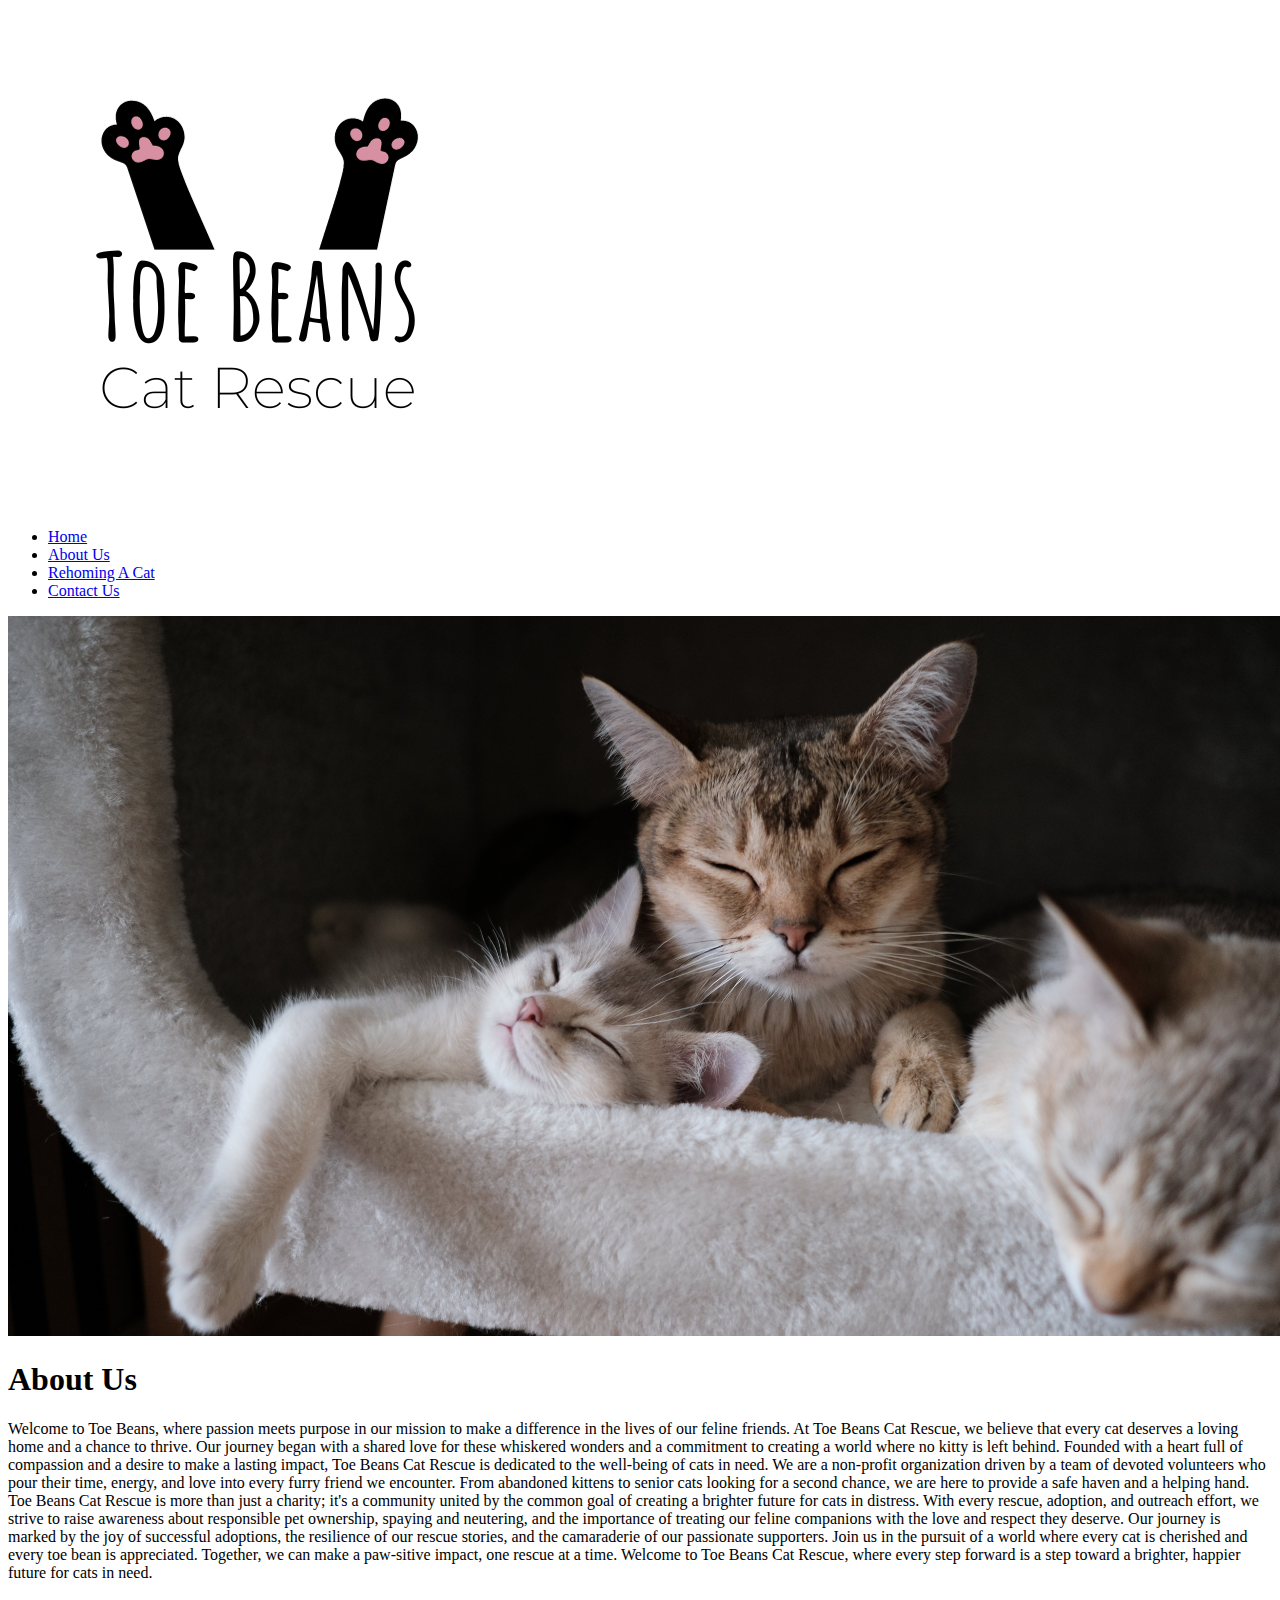
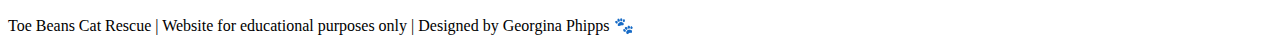
==== about-us.html @ ccee1f03 "commit" ====
<!DOCTYPE html>
<html lang="en">
<head>
    <meta charset="UTF-8">
    <meta name="viewport" content="width=device-width, initial-scale=1.0">
    <link rel="preconnect" href="https://fonts.googleapis.com">
<link rel="preconnect" href="https://fonts.gstatic.com" crossorigin>
<link href="https://fonts.googleapis.com/css2?family=Amatic+SC:wght@700&display=swap" rel="stylesheet">
    <link rel="stylesheet" href="https://cdn.jsdelivr.net/npm/bootstrap@4.5.3/dist/css/bootstrap.min.css" integrity="sha384-TX8t27EcRE3e/ihU7zmQxVncDAy5uIKz4rEkgIXeMed4M0jlfIDPvg6uqKI2xXr2" crossorigin="anonymous">
    <title>About Us | Toe Beans Cat Rescue</title>
</head>
<body>
    <header>
        <nav class="navigation-bar"> 
            <img class="logo" src="assets/images/logo.png" alt="logo">  
                <ul>    
                    <li><a href="index.html">Home</a></li>
                    <li><a href="about-us.html">About Us</a></li>
                    <li><a href="rehoming-a-cat.html">Rehoming A Cat</a></li>
                    <li><a href="contact-us.html">Contact Us</a></li>
                </ul>
        </nav>
    </header>

    <div>
        <img class="hero-image-1" src="assets/images/hero-image-3.png" alt="Three cats sleeping">
    </div>

    <h1>About Us</h1>

    <div class="container-fluid" id="about-us-text">
        Welcome to Toe Beans, where passion meets purpose in our mission to make a difference in the lives of our feline friends. At Toe Beans Cat Rescue, we believe that every cat deserves a loving home and a chance to thrive. Our journey began with a shared love for these whiskered wonders and a commitment to creating a world where no kitty is left behind.

Founded with a heart full of compassion and a desire to make a lasting impact, Toe Beans Cat Rescue is dedicated to the well-being of cats in need. We are a non-profit organization driven by a team of devoted volunteers who pour their time, energy, and love into every furry friend we encounter. From abandoned kittens to senior cats looking for a second chance, we are here to provide a safe haven and a helping hand.

Toe Beans Cat Rescue is more than just a charity; it's a community united by the common goal of creating a brighter future for cats in distress. With every rescue, adoption, and outreach effort, we strive to raise awareness about responsible pet ownership, spaying and neutering, and the importance of treating our feline companions with the love and respect they deserve.

Our journey is marked by the joy of successful adoptions, the resilience of our rescue stories, and the camaraderie of our passionate supporters. Join us in the pursuit of a world where every cat is cherished and every toe bean is appreciated.

Together, we can make a paw-sitive impact, one rescue at a time. Welcome to Toe Beans Cat Rescue, where every step forward is a step toward a brighter, happier future for cats in need.
    </div>
<br>
    <footer>
        <p>
            Toe Beans Cat Rescue | Website for educational purposes only | Designed by Georgina Phipps 🐾
        </p>
    </footer>
</body>
</html>
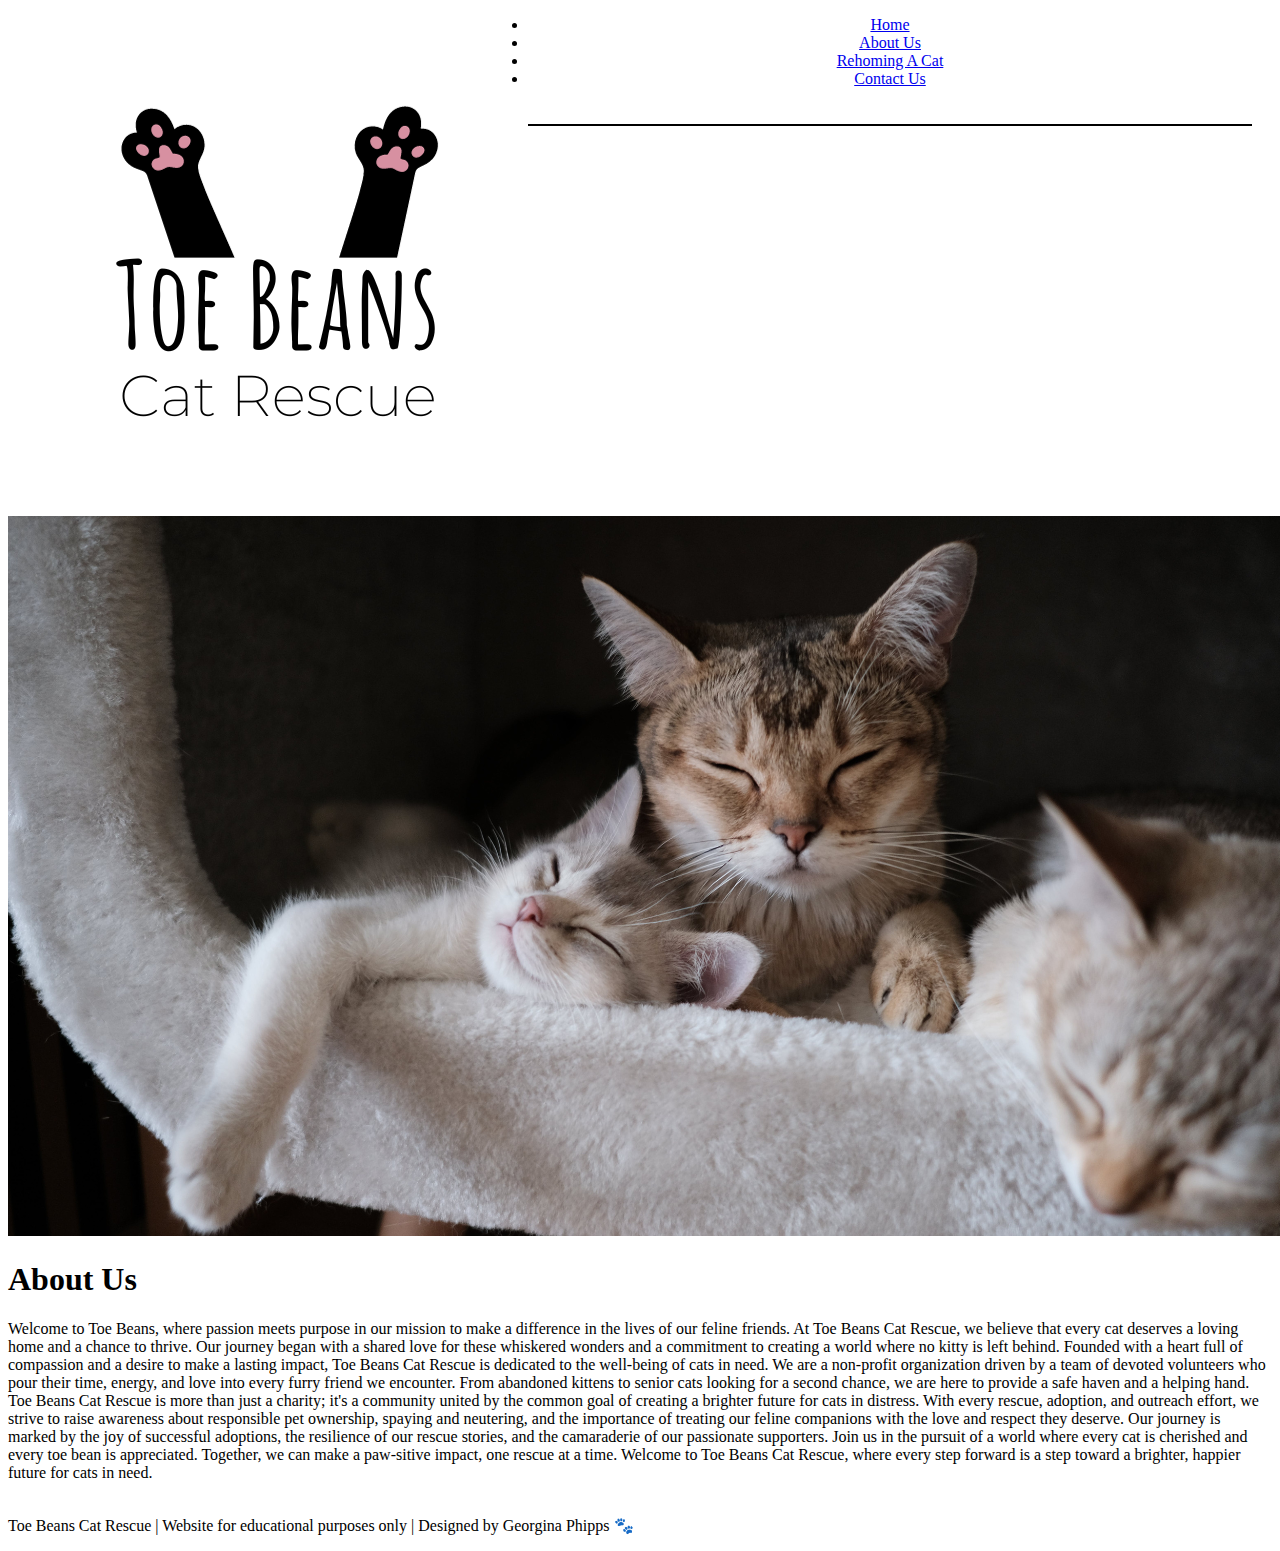
==== commit 1a94d94c: "commit" ====
--- a/about-us.html
+++ b/about-us.html
@@ -3,9 +3,7 @@
 <head>
     <meta charset="UTF-8">
     <meta name="viewport" content="width=device-width, initial-scale=1.0">
-    <link rel="preconnect" href="https://fonts.googleapis.com">
-<link rel="preconnect" href="https://fonts.gstatic.com" crossorigin>
-<link href="https://fonts.googleapis.com/css2?family=Amatic+SC:wght@700&display=swap" rel="stylesheet">
+    <link rel="stylesheet" href="assets/css/style.css">
     <link rel="stylesheet" href="https://cdn.jsdelivr.net/npm/bootstrap@4.5.3/dist/css/bootstrap.min.css" integrity="sha384-TX8t27EcRE3e/ihU7zmQxVncDAy5uIKz4rEkgIXeMed4M0jlfIDPvg6uqKI2xXr2" crossorigin="anonymous">
     <title>About Us | Toe Beans Cat Rescue</title>
 </head>
--- a/assets/css/style.css
+++ b/assets/css/style.css
@@ -0,0 +1,11 @@
+nav {
+    text-align: center;
+    border-bottom: 2px solid black;
+    margin: 0px 20px 20px 20px;
+    padding-bottom: 20px;
+  }
+
+  nav > img {
+    display: block;
+    float: left;
+  }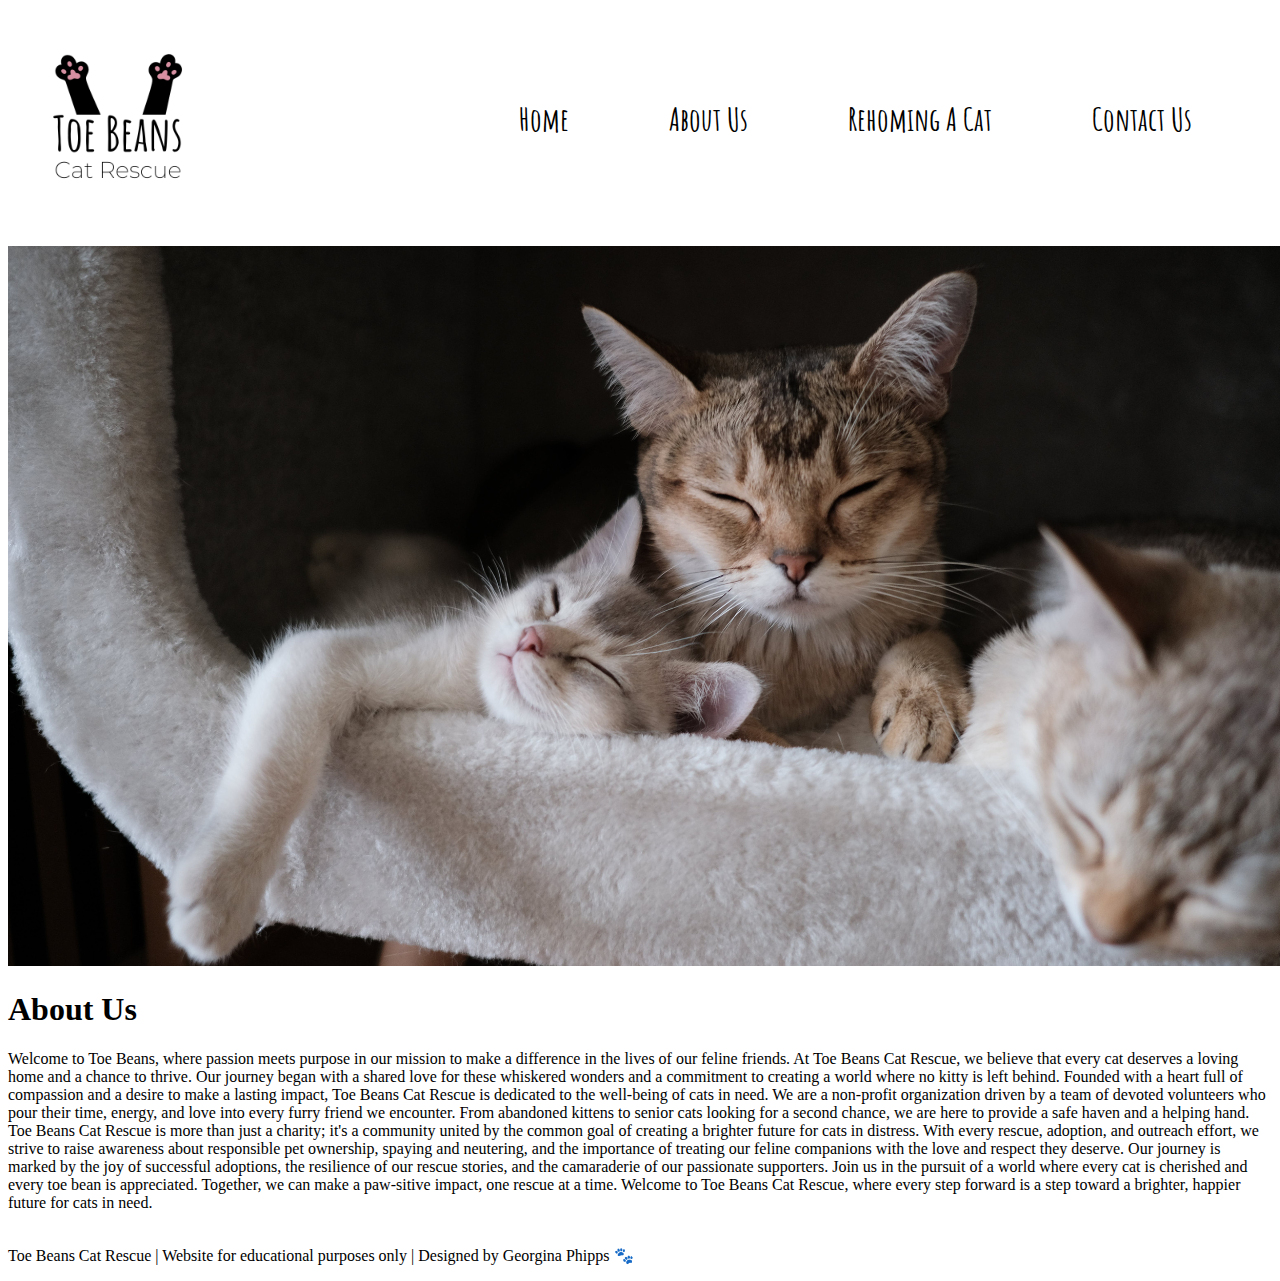
==== commit 8e5564ed: "commit" ====
--- a/about-us.html
+++ b/about-us.html
@@ -3,14 +3,14 @@
 <head>
     <meta charset="UTF-8">
     <meta name="viewport" content="width=device-width, initial-scale=1.0">
-    <link rel="stylesheet" href="assets/css/style.css">
-    <link rel="stylesheet" href="https://cdn.jsdelivr.net/npm/bootstrap@4.5.3/dist/css/bootstrap.min.css" integrity="sha384-TX8t27EcRE3e/ihU7zmQxVncDAy5uIKz4rEkgIXeMed4M0jlfIDPvg6uqKI2xXr2" crossorigin="anonymous">
+    <link rel="stylesheet" href="https://fonts.googleapis.com/css?family=Amatic+SC">
+    <link rel="stylesheet" href="assets/style.css">
     <title>About Us | Toe Beans Cat Rescue</title>
 </head>
 <body>
     <header>
-        <nav class="navigation-bar"> 
-            <img class="logo" src="assets/images/logo.png" alt="logo">  
+        <img class="logo" src="assets/images/logo.png" alt="logo"> 
+        <nav class="navigation-bar">  
                 <ul>    
                     <li><a href="index.html">Home</a></li>
                     <li><a href="about-us.html">About Us</a></li>
@@ -19,7 +19,8 @@
                 </ul>
         </nav>
     </header>
-
+<br>
+    <main>
     <div>
         <img class="hero-image-1" src="assets/images/hero-image-3.png" alt="Three cats sleeping">
     </div>
@@ -37,6 +38,7 @@
 
 Together, we can make a paw-sitive impact, one rescue at a time. Welcome to Toe Beans Cat Rescue, where every step forward is a step toward a brighter, happier future for cats in need.
     </div>
+</main>
 <br>
     <footer>
         <p>
--- a/assets/style.css
+++ b/assets/style.css
@@ -0,0 +1,49 @@
+ header {
+  display: flex;
+  justify-content: space-between;
+  align-items: center;
+  padding: 10px;
+ }
+
+nav {
+    margin: 0px 20px 20px 20px;
+    padding-top: 20px;
+  }
+ 
+ul {
+    list-style-type: none;
+    margin: 0;
+    padding: 0%;
+}
+  
+  li {
+    float: left;
+  }
+
+  a {
+    text-decoration: none;
+    padding: 50px 50px;
+    font-family: "Amatic SC", sans-serif;
+    font-weight: 700;
+    font-size: 24pt;
+    color: black;
+  }
+
+  li a:hover:not(.active) {
+    text-decoration: underline;
+    color: #d790a1;
+  }
+
+  .logo {
+    display: block;
+    float: left;
+    max-height: 200px; 
+  }
+
+  div {
+    display: block;
+  }
+
+  footer {
+  
+  }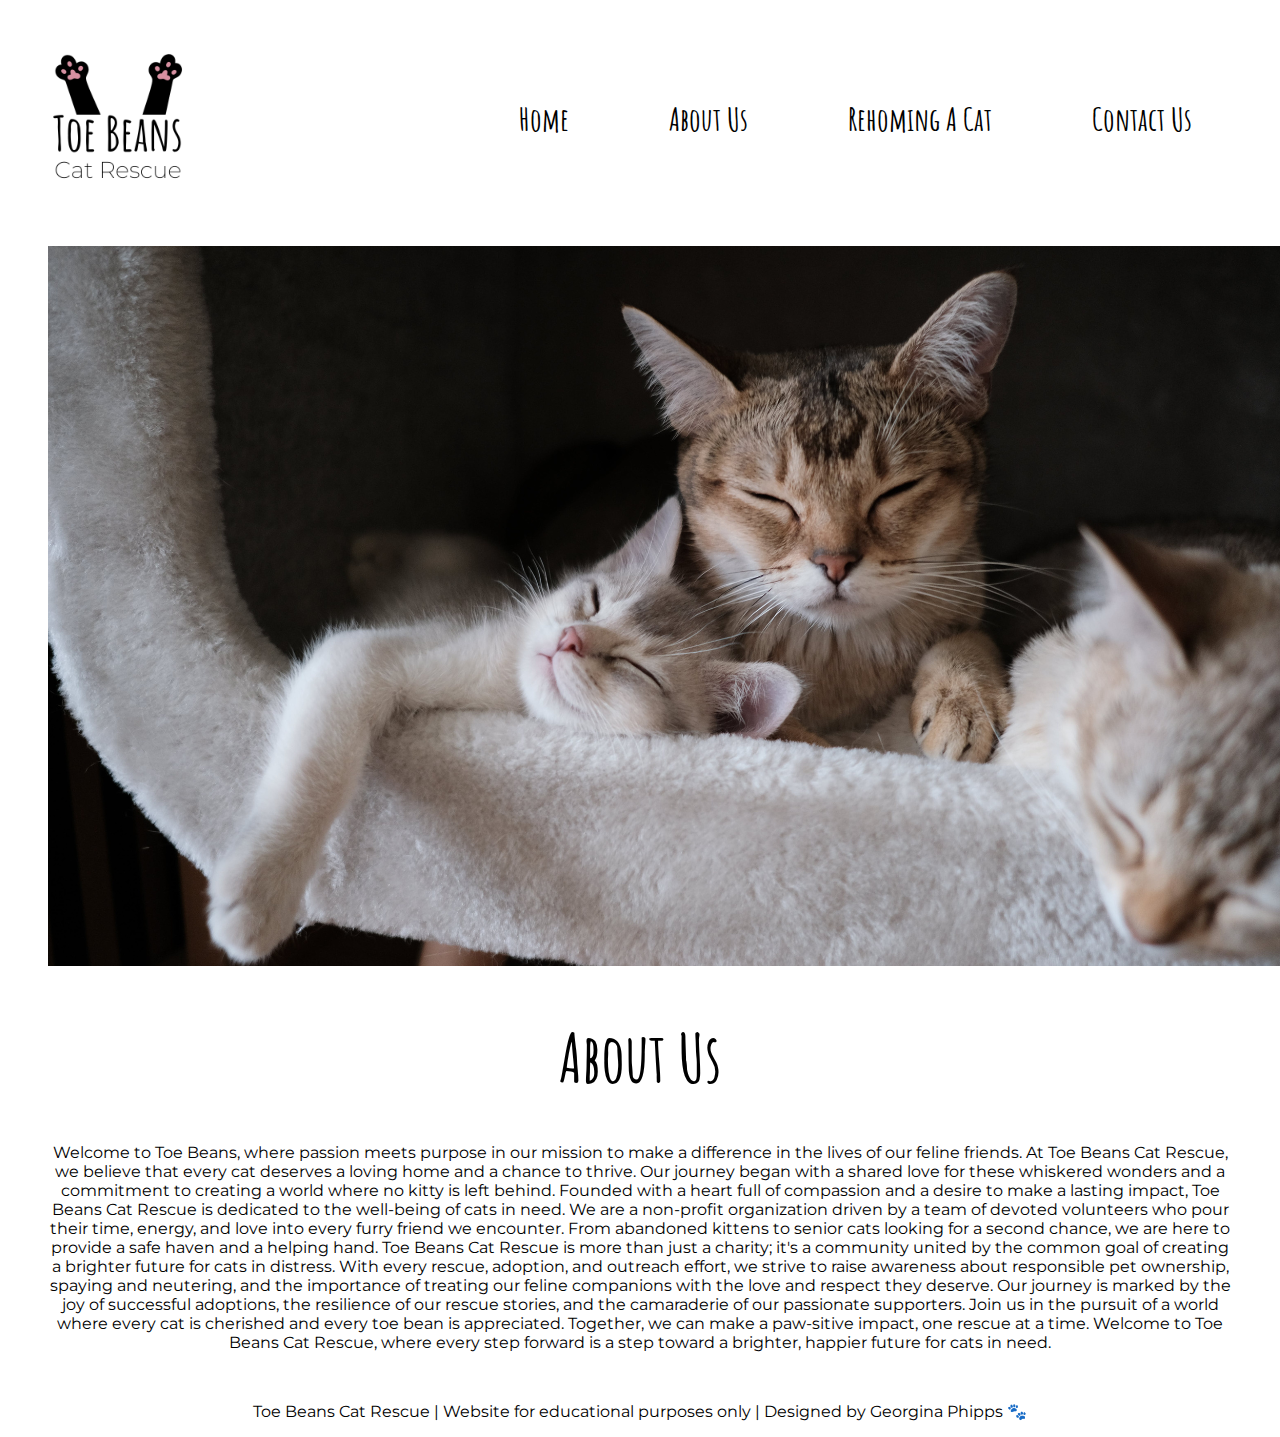
==== commit 61e7f300: "commit added 2nd font and structure tidy up" ====
--- a/about-us.html
+++ b/about-us.html
@@ -4,6 +4,7 @@
     <meta charset="UTF-8">
     <meta name="viewport" content="width=device-width, initial-scale=1.0">
     <link rel="stylesheet" href="https://fonts.googleapis.com/css?family=Amatic+SC">
+    <link href="https://fonts.googleapis.com/css2?family=Montserrat&display=swap" rel="stylesheet">
     <link rel="stylesheet" href="assets/style.css">
     <title>About Us | Toe Beans Cat Rescue</title>
 </head>
@@ -27,16 +28,18 @@
 
     <h1>About Us</h1>
 
-    <div class="container-fluid" id="about-us-text">
-        Welcome to Toe Beans, where passion meets purpose in our mission to make a difference in the lives of our feline friends. At Toe Beans Cat Rescue, we believe that every cat deserves a loving home and a chance to thrive. Our journey began with a shared love for these whiskered wonders and a commitment to creating a world where no kitty is left behind.
+    <div>
+        <p>
+            Welcome to Toe Beans, where passion meets purpose in our mission to make a difference in the lives of our feline friends. At Toe Beans Cat Rescue, we believe that every cat deserves a loving home and a chance to thrive. Our journey began with a shared love for these whiskered wonders and a commitment to creating a world where no kitty is left behind.
 
-Founded with a heart full of compassion and a desire to make a lasting impact, Toe Beans Cat Rescue is dedicated to the well-being of cats in need. We are a non-profit organization driven by a team of devoted volunteers who pour their time, energy, and love into every furry friend we encounter. From abandoned kittens to senior cats looking for a second chance, we are here to provide a safe haven and a helping hand.
-
-Toe Beans Cat Rescue is more than just a charity; it's a community united by the common goal of creating a brighter future for cats in distress. With every rescue, adoption, and outreach effort, we strive to raise awareness about responsible pet ownership, spaying and neutering, and the importance of treating our feline companions with the love and respect they deserve.
-
-Our journey is marked by the joy of successful adoptions, the resilience of our rescue stories, and the camaraderie of our passionate supporters. Join us in the pursuit of a world where every cat is cherished and every toe bean is appreciated.
-
-Together, we can make a paw-sitive impact, one rescue at a time. Welcome to Toe Beans Cat Rescue, where every step forward is a step toward a brighter, happier future for cats in need.
+            Founded with a heart full of compassion and a desire to make a lasting impact, Toe Beans Cat Rescue is dedicated to the well-being of cats in need. We are a non-profit organization driven by a team of devoted volunteers who pour their time, energy, and love into every furry friend we encounter. From abandoned kittens to senior cats looking for a second chance, we are here to provide a safe haven and a helping hand.
+            
+            Toe Beans Cat Rescue is more than just a charity; it's a community united by the common goal of creating a brighter future for cats in distress. With every rescue, adoption, and outreach effort, we strive to raise awareness about responsible pet ownership, spaying and neutering, and the importance of treating our feline companions with the love and respect they deserve.
+            
+            Our journey is marked by the joy of successful adoptions, the resilience of our rescue stories, and the camaraderie of our passionate supporters. Join us in the pursuit of a world where every cat is cherished and every toe bean is appreciated.
+            
+            Together, we can make a paw-sitive impact, one rescue at a time. Welcome to Toe Beans Cat Rescue, where every step forward is a step toward a brighter, happier future for cats in need.
+        </p>
     </div>
 </main>
 <br>
--- a/assets/style.css
+++ b/assets/style.css
@@ -42,8 +42,26 @@
 
   div {
     display: block;
+    padding: 0px 40px 0px 40px;
+    text-align: center;
   }
 
-  footer {
-  
+  h1 {
+    font-family: "Amatic SC", sans-serif;
+    font-weight: bold;
+    text-align: center;
+    font-size: 50pt;
+  }
+
+  p {
+    font-family: "Montserrat", sans-serif;
+  }
+
+  form {
+    font-family: "Montserrat", sans-serif;
+    font-weight: bold;
+  }
+
+  footer > p {
+    text-align: center;
   }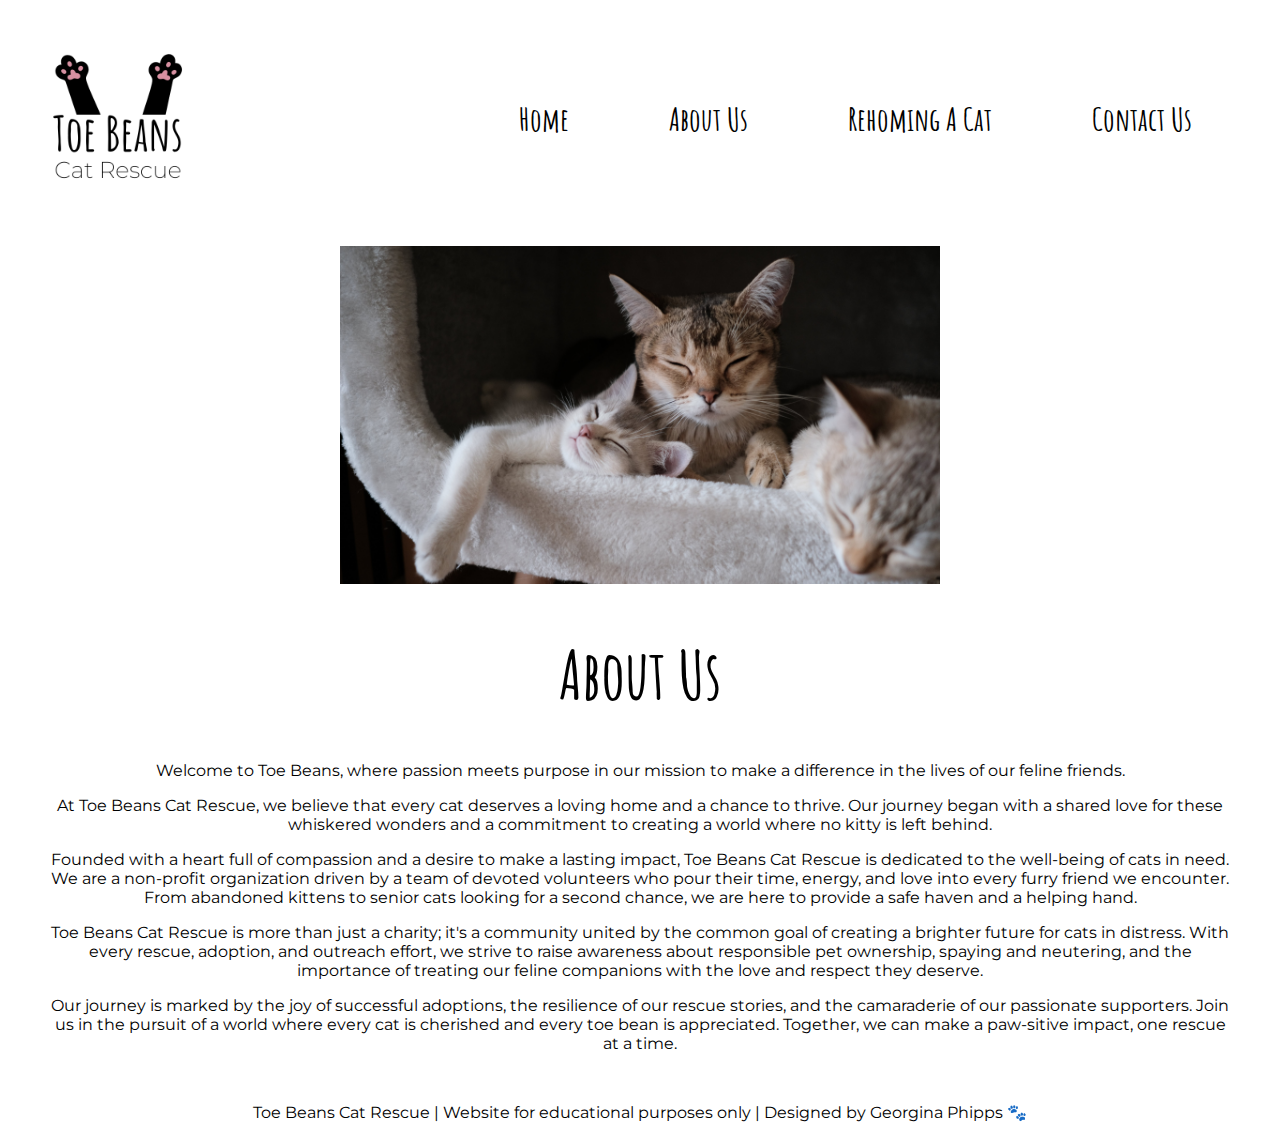
==== commit eb91ae30: "commit apply css to form" ====
--- a/about-us.html
+++ b/about-us.html
@@ -29,17 +29,11 @@
     <h1>About Us</h1>
 
     <div>
-        <p>
-            Welcome to Toe Beans, where passion meets purpose in our mission to make a difference in the lives of our feline friends. At Toe Beans Cat Rescue, we believe that every cat deserves a loving home and a chance to thrive. Our journey began with a shared love for these whiskered wonders and a commitment to creating a world where no kitty is left behind.
-
-            Founded with a heart full of compassion and a desire to make a lasting impact, Toe Beans Cat Rescue is dedicated to the well-being of cats in need. We are a non-profit organization driven by a team of devoted volunteers who pour their time, energy, and love into every furry friend we encounter. From abandoned kittens to senior cats looking for a second chance, we are here to provide a safe haven and a helping hand.
-            
-            Toe Beans Cat Rescue is more than just a charity; it's a community united by the common goal of creating a brighter future for cats in distress. With every rescue, adoption, and outreach effort, we strive to raise awareness about responsible pet ownership, spaying and neutering, and the importance of treating our feline companions with the love and respect they deserve.
-            
-            Our journey is marked by the joy of successful adoptions, the resilience of our rescue stories, and the camaraderie of our passionate supporters. Join us in the pursuit of a world where every cat is cherished and every toe bean is appreciated.
-            
-            Together, we can make a paw-sitive impact, one rescue at a time. Welcome to Toe Beans Cat Rescue, where every step forward is a step toward a brighter, happier future for cats in need.
-        </p>
+        <p>Welcome to Toe Beans, where passion meets purpose in our mission to make a difference in the lives of our feline friends.</p>
+        <p>At Toe Beans Cat Rescue, we believe that every cat deserves a loving home and a chance to thrive. Our journey began with a shared love for these whiskered wonders and a commitment to creating a world where no kitty is left behind.</p>
+        <p>Founded with a heart full of compassion and a desire to make a lasting impact, Toe Beans Cat Rescue is dedicated to the well-being of cats in need. We are a non-profit organization driven by a team of devoted volunteers who pour their time, energy, and love into every furry friend we encounter. From abandoned kittens to senior cats looking for a second chance, we are here to provide a safe haven and a helping hand.</p>
+        <p>Toe Beans Cat Rescue is more than just a charity; it's a community united by the common goal of creating a brighter future for cats in distress. With every rescue, adoption, and outreach effort, we strive to raise awareness about responsible pet ownership, spaying and neutering, and the importance of treating our feline companions with the love and respect they deserve.</p>
+        <p>Our journey is marked by the joy of successful adoptions, the resilience of our rescue stories, and the camaraderie of our passionate supporters. Join us in the pursuit of a world where every cat is cherished and every toe bean is appreciated. Together, we can make a paw-sitive impact, one rescue at a time.</p>
     </div>
 </main>
 <br>
--- a/assets/style.css
+++ b/assets/style.css
@@ -53,9 +53,82 @@
     font-size: 50pt;
   }
 
+  h1.main-header {
+    text-align: left;
+  }
+
   p {
     font-family: "Montserrat", sans-serif;
   }
+
+  p.main-header-content {
+    text-align: left;
+  }
+
+  .container {
+    display: flex;
+  }
+
+  .text-container {
+    flex: 1;
+  }
+
+  .img-container {
+    flex: 1;
+  }
+
+  .hero-image-1 {
+    width: 600px;
+  }
+
+  h2 {
+    font-family: "AMATIC SC", sans-serif;
+    font-size: 30pt;
+    font-weight: bold;
+  }
+
+  .form-container {
+      max-width: 600px;
+      margin: 0 auto;
+      background-color: #fff;
+      box-shadow: 0 0 10px rgba(0,0,0,0.1);
+    }
+
+    label {
+      display: inline-block;
+      margin-bottom: 10px;
+    }
+
+    input[type="text"],
+    textarea {
+      width: 100%;
+      padding: 10px;
+      border: 1px solid #ccc;
+      border-radius: 4px;
+      resize: vertical;
+    }
+
+    input[type="number"],
+    textarea {
+      width: 100%;
+      padding: 10px;
+      border: 1px solid #ccc;
+      border-radius: 4px;
+      resize: vertical;
+    }
+
+    input[type="submit"] {
+      background-color: #d790a1;
+      color: #fff;
+      padding: 10px 20px;
+      border: none;
+      border-radius: 4px;
+      cursor: pointer;
+    }
+
+    input[type="submit"]:hover {
+      background-color: #d790a1;
+    }
 
   form {
     font-family: "Montserrat", sans-serif;
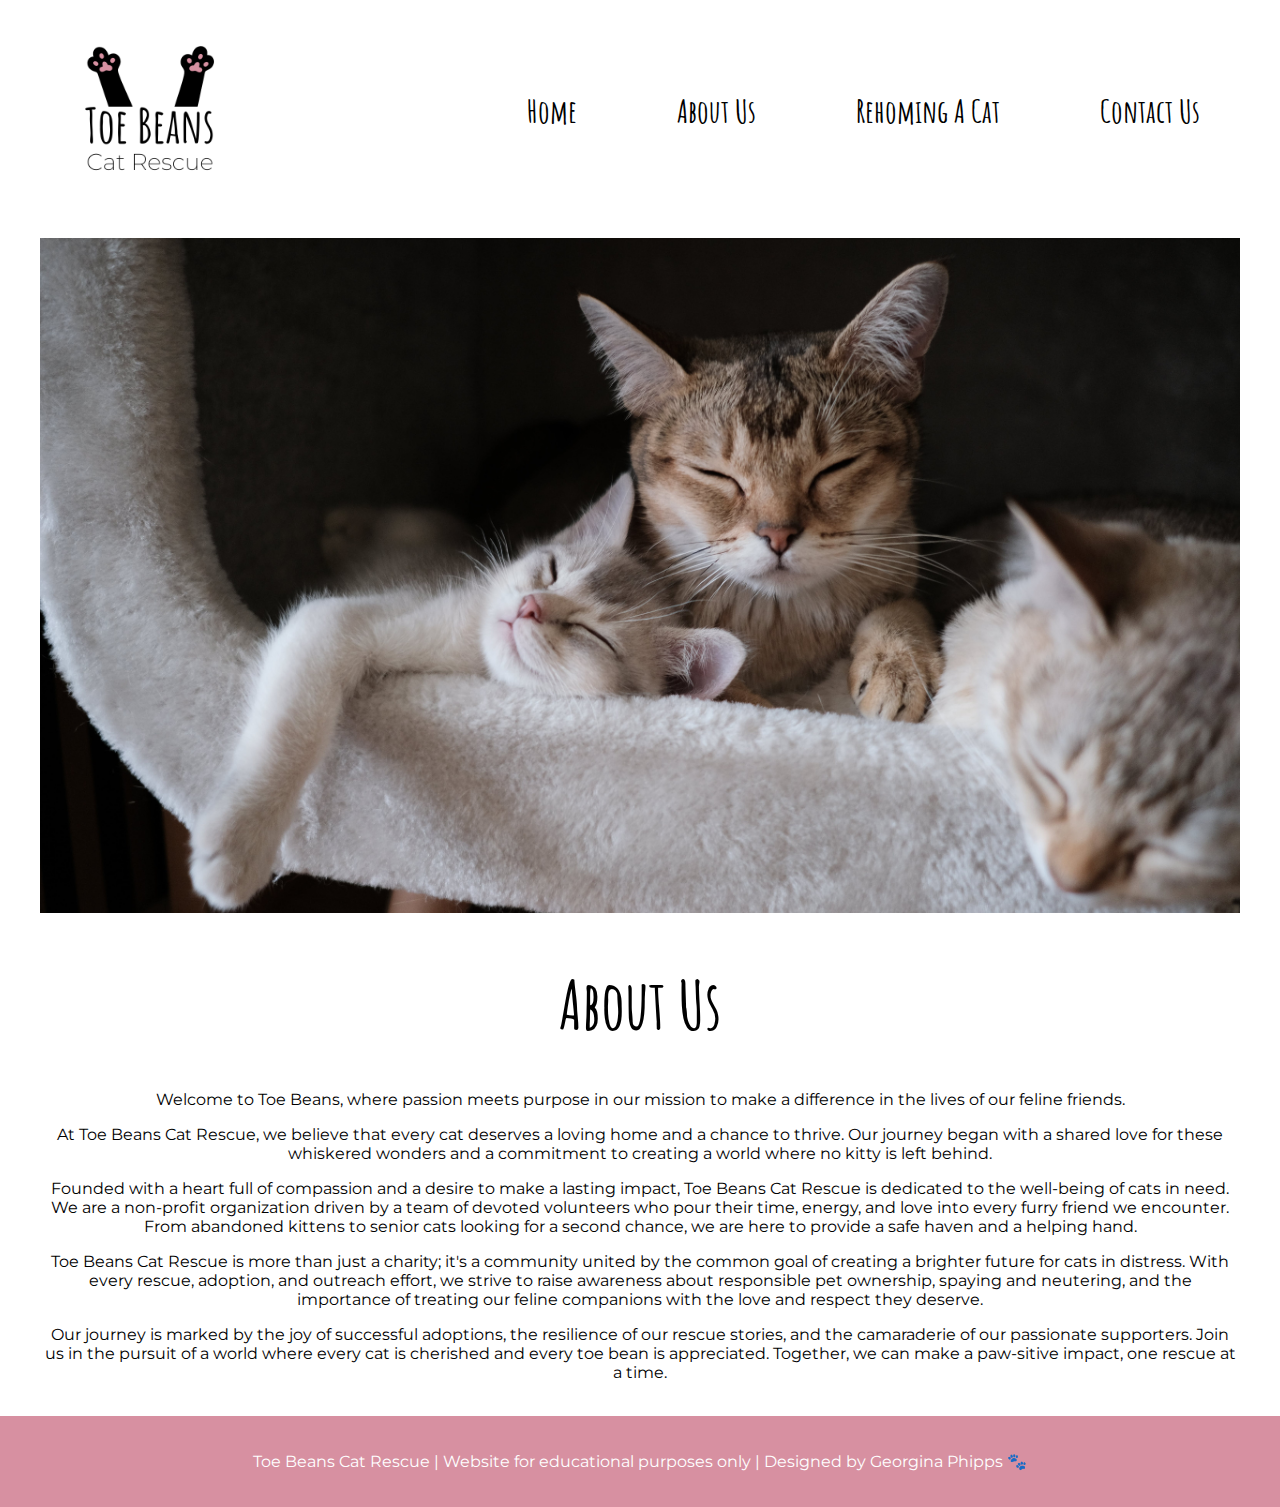
==== commit ed6c808c: "commit responsive design" ====
--- a/about-us.html
+++ b/about-us.html
@@ -23,7 +23,7 @@
 <br>
     <main>
     <div>
-        <img class="hero-image-1" src="assets/images/hero-image-3.png" alt="Three cats sleeping">
+        <img class="hero-image-3" src="assets/images/hero-image-3.png" alt="Three cats sleeping">
     </div>
 
     <h1>About Us</h1>
--- a/assets/style.css
+++ b/assets/style.css
@@ -37,7 +37,8 @@
   .logo {
     display: block;
     float: left;
-    max-height: 200px; 
+    max-height: 200px;
+    padding-left: 40px; 
   }
 
   div {
@@ -75,10 +76,21 @@
 
   .img-container {
     flex: 1;
+    padding-top: 80px;
   }
 
   .hero-image-1 {
-    width: 600px;
+    width: 100%;
+    height: auto;
+  }
+
+  .hero-image-2 {
+    width: 100%;
+    height: auto;
+  }
+  .hero-image-3 {
+    width: 100%;
+    height: auto;
   }
 
   h2 {
@@ -135,6 +147,36 @@
     font-weight: bold;
   }
 
-  footer > p {
+  footer {
     text-align: center;
-  }+    background-color: #d790a1;
+    color: #fff;
+    padding: 20px;
+  }
+  
+  /* styles for desktop devices */
+@media only screen and (min-width: 992px) {
+  body {
+    font-size: 16px;
+    width: 100%;
+    margin: auto;
+  }
+}
+
+/* styles for tablet devices */
+@media only screen and (min-width: 768px) and (max-width: 991px) {
+  body {
+    font-size: 14px;
+    width: 90%;
+    margin: auto;
+  }
+}
+
+/* styles for mobile devices */
+@media only screen and (max-width: 767px) {
+  body {
+    font-size: 12px;
+    width: 100%;
+    margin: 0;
+  }
+}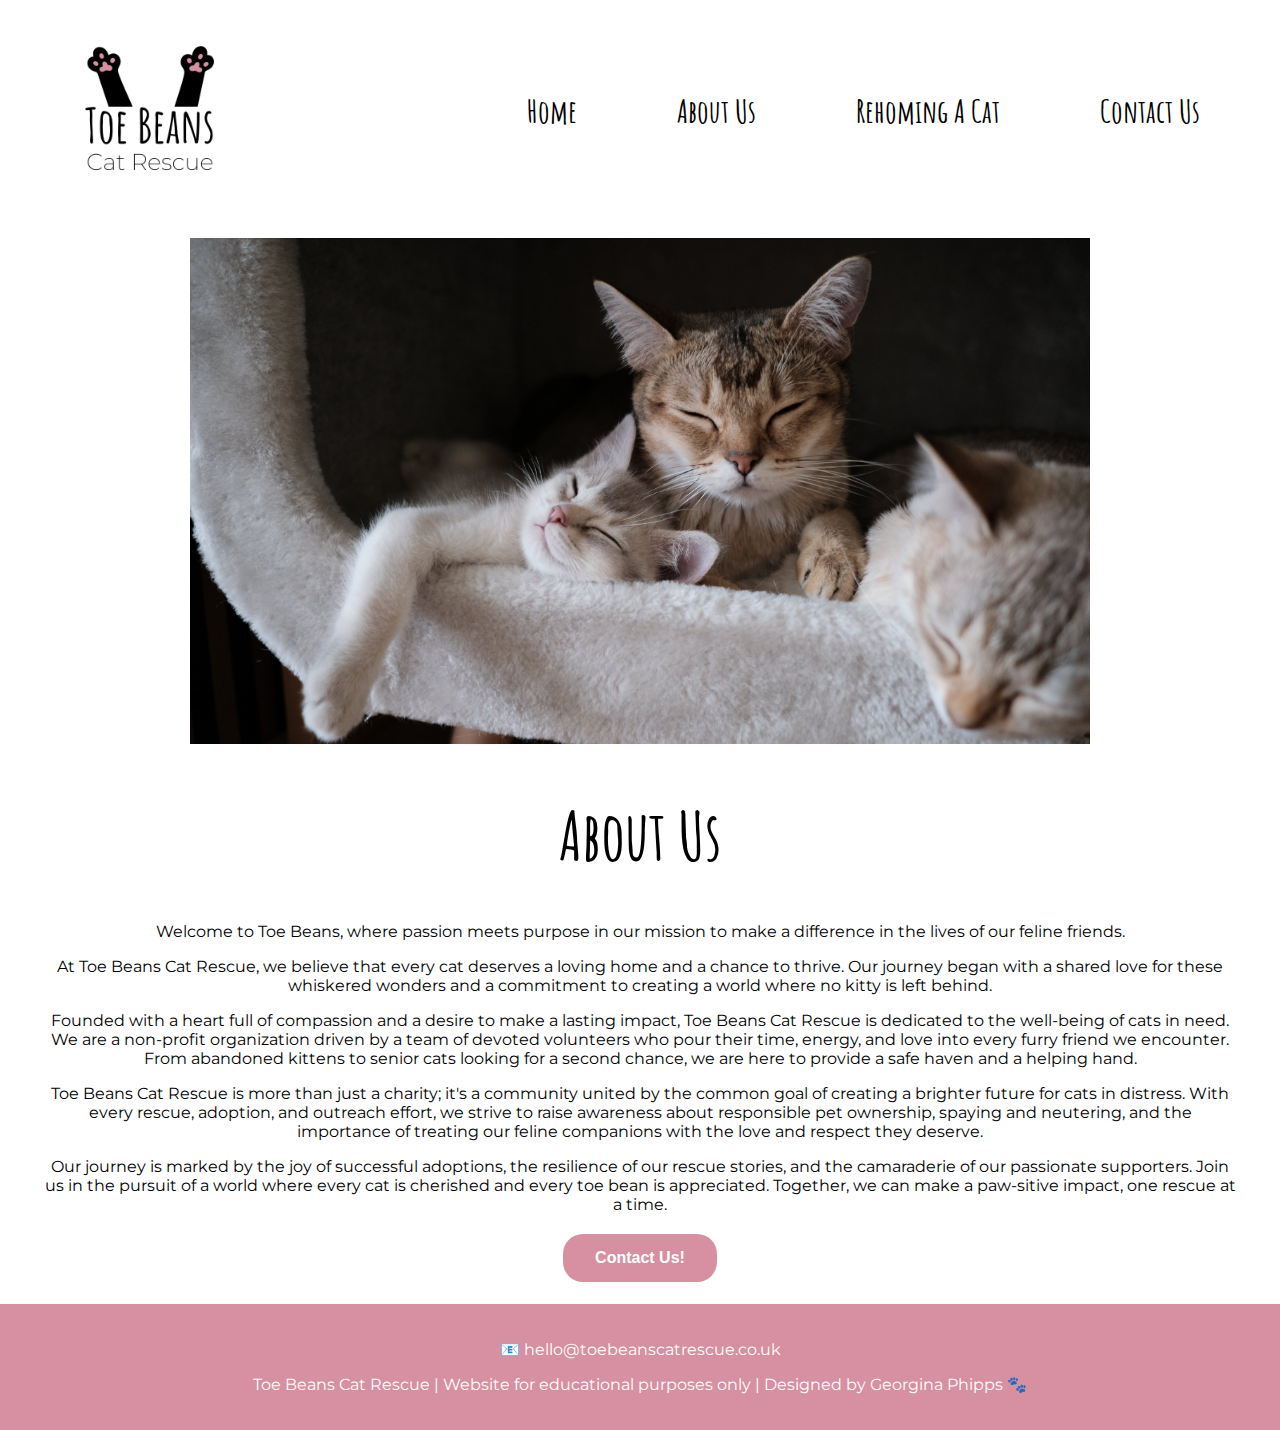
==== commit 1c904903: "commit added contact us button" ====
--- a/about-us.html
+++ b/about-us.html
@@ -12,35 +12,35 @@
     <header>
         <img class="logo" src="assets/images/logo.png" alt="logo"> 
         <nav class="navigation-bar">  
-                <ul>    
-                    <li><a href="index.html">Home</a></li>
-                    <li><a href="about-us.html">About Us</a></li>
-                    <li><a href="rehoming-a-cat.html">Rehoming A Cat</a></li>
-                    <li><a href="contact-us.html">Contact Us</a></li>
-                </ul>
+            <ul>    
+                <li><a href="index.html">Home</a></li>
+                <li><a href="about-us.html">About Us</a></li>
+                <li><a href="rehoming-a-cat.html">Rehoming A Cat</a></li>
+                <li><a href="contact-us.html">Contact Us</a></li>
+            </ul>
         </nav>
     </header>
 <br>
     <main>
-    <div>
-        <img class="hero-image-3" src="assets/images/hero-image-3.png" alt="Three cats sleeping">
-    </div>
+        <div>
+            <img class="hero-image-3" src="assets/images/hero-image-3.png" alt="Three cats sleeping">
+        </div>
 
-    <h1>About Us</h1>
+        <h1>About Us</h1>
 
-    <div>
-        <p>Welcome to Toe Beans, where passion meets purpose in our mission to make a difference in the lives of our feline friends.</p>
-        <p>At Toe Beans Cat Rescue, we believe that every cat deserves a loving home and a chance to thrive. Our journey began with a shared love for these whiskered wonders and a commitment to creating a world where no kitty is left behind.</p>
-        <p>Founded with a heart full of compassion and a desire to make a lasting impact, Toe Beans Cat Rescue is dedicated to the well-being of cats in need. We are a non-profit organization driven by a team of devoted volunteers who pour their time, energy, and love into every furry friend we encounter. From abandoned kittens to senior cats looking for a second chance, we are here to provide a safe haven and a helping hand.</p>
-        <p>Toe Beans Cat Rescue is more than just a charity; it's a community united by the common goal of creating a brighter future for cats in distress. With every rescue, adoption, and outreach effort, we strive to raise awareness about responsible pet ownership, spaying and neutering, and the importance of treating our feline companions with the love and respect they deserve.</p>
-        <p>Our journey is marked by the joy of successful adoptions, the resilience of our rescue stories, and the camaraderie of our passionate supporters. Join us in the pursuit of a world where every cat is cherished and every toe bean is appreciated. Together, we can make a paw-sitive impact, one rescue at a time.</p>
-    </div>
-</main>
+        <div>
+            <p>Welcome to Toe Beans, where passion meets purpose in our mission to make a difference in the lives of our feline friends.</p>
+            <p>At Toe Beans Cat Rescue, we believe that every cat deserves a loving home and a chance to thrive. Our journey began with a shared love for these whiskered wonders and a commitment to creating a world where no kitty is left behind.</p>
+            <p>Founded with a heart full of compassion and a desire to make a lasting impact, Toe Beans Cat Rescue is dedicated to the well-being of cats in need. We are a non-profit organization driven by a team of devoted volunteers who pour their time, energy, and love into every furry friend we encounter. From abandoned kittens to senior cats looking for a second chance, we are here to provide a safe haven and a helping hand.</p>
+            <p>Toe Beans Cat Rescue is more than just a charity; it's a community united by the common goal of creating a brighter future for cats in distress. With every rescue, adoption, and outreach effort, we strive to raise awareness about responsible pet ownership, spaying and neutering, and the importance of treating our feline companions with the love and respect they deserve.</p>
+            <p>Our journey is marked by the joy of successful adoptions, the resilience of our rescue stories, and the camaraderie of our passionate supporters. Join us in the pursuit of a world where every cat is cherished and every toe bean is appreciated. Together, we can make a paw-sitive impact, one rescue at a time.</p>
+            <button href="contact-us.html">Contact Us!</button>
+        </div>        
+    </main>
 <br>
     <footer>
-        <p>
-            Toe Beans Cat Rescue | Website for educational purposes only | Designed by Georgina Phipps 🐾
-        </p>
+        <p>📧 hello@toebeanscatrescue.co.uk</p>
+        <p>Toe Beans Cat Rescue | Website for educational purposes only | Designed by Georgina Phipps 🐾</p>
     </footer>
 </body>
 </html>--- a/assets/style.css
+++ b/assets/style.css
@@ -1,3 +1,4 @@
+ /*header section*/
  header {
   display: flex;
   justify-content: space-between;
@@ -14,7 +15,7 @@
     list-style-type: none;
     margin: 0;
     padding: 0%;
-}
+  }
   
   li {
     float: left;
@@ -40,7 +41,7 @@
     max-height: 200px;
     padding-left: 40px; 
   }
-
+ /*main section*/
   div {
     display: block;
     padding: 0px 40px 0px 40px;
@@ -64,6 +65,7 @@
 
   p.main-header-content {
     text-align: left;
+    font-weight: bold;
   }
 
   .container {
@@ -84,12 +86,39 @@
     height: auto;
   }
 
+  section.review-header {
+    padding: 0px 80px;
+  }
+  article.reviews {
+    display: flex;
+    padding: 0px 60px;
+  }
+
+  section.review1 {
+    padding: 0px 20px;
+    text-align: justify;
+    font-style: italic;
+  }
+
+  section.review2 {
+    padding: 0px 20px;
+    text-align: justify;
+    font-style: italic;
+  }
+
+  section.review3 {
+    padding: 0px 20px;
+    text-align: justify;
+    font-style: italic;
+  }
+  
+ /*rehoming and about us pages*/
   .hero-image-2 {
-    width: 100%;
+    width:75%;
     height: auto;
   }
   .hero-image-3 {
-    width: 100%;
+    width: 75%;
     height: auto;
   }
 
@@ -99,6 +128,21 @@
     font-weight: bold;
   }
 
+  button {
+    background-color: #d790a1;
+    border: none;
+    border-radius: 20px;
+    color: white;
+    padding: 15px 32px;
+    text-align: center;
+    text-decoration: none;
+    font-size: 16px;
+    font-weight: bold;
+    margin: 4px 2px;
+    cursor: pointer;
+  }
+
+ /*form on contact page*/
   .form-container {
       max-width: 600px;
       margin: 0 auto;
@@ -146,7 +190,7 @@
     font-family: "Montserrat", sans-serif;
     font-weight: bold;
   }
-
+ /*footer section*/
   footer {
     text-align: center;
     background-color: #d790a1;
@@ -154,7 +198,7 @@
     padding: 20px;
   }
   
-  /* styles for desktop devices */
+  /*styles for desktop devices */
 @media only screen and (min-width: 992px) {
   body {
     font-size: 16px;
@@ -163,7 +207,7 @@
   }
 }
 
-/* styles for tablet devices */
+  /*styles for tablet devices*/
 @media only screen and (min-width: 768px) and (max-width: 991px) {
   body {
     font-size: 14px;
@@ -172,7 +216,7 @@
   }
 }
 
-/* styles for mobile devices */
+  /*styles for mobile devices*/
 @media only screen and (max-width: 767px) {
   body {
     font-size: 12px;
